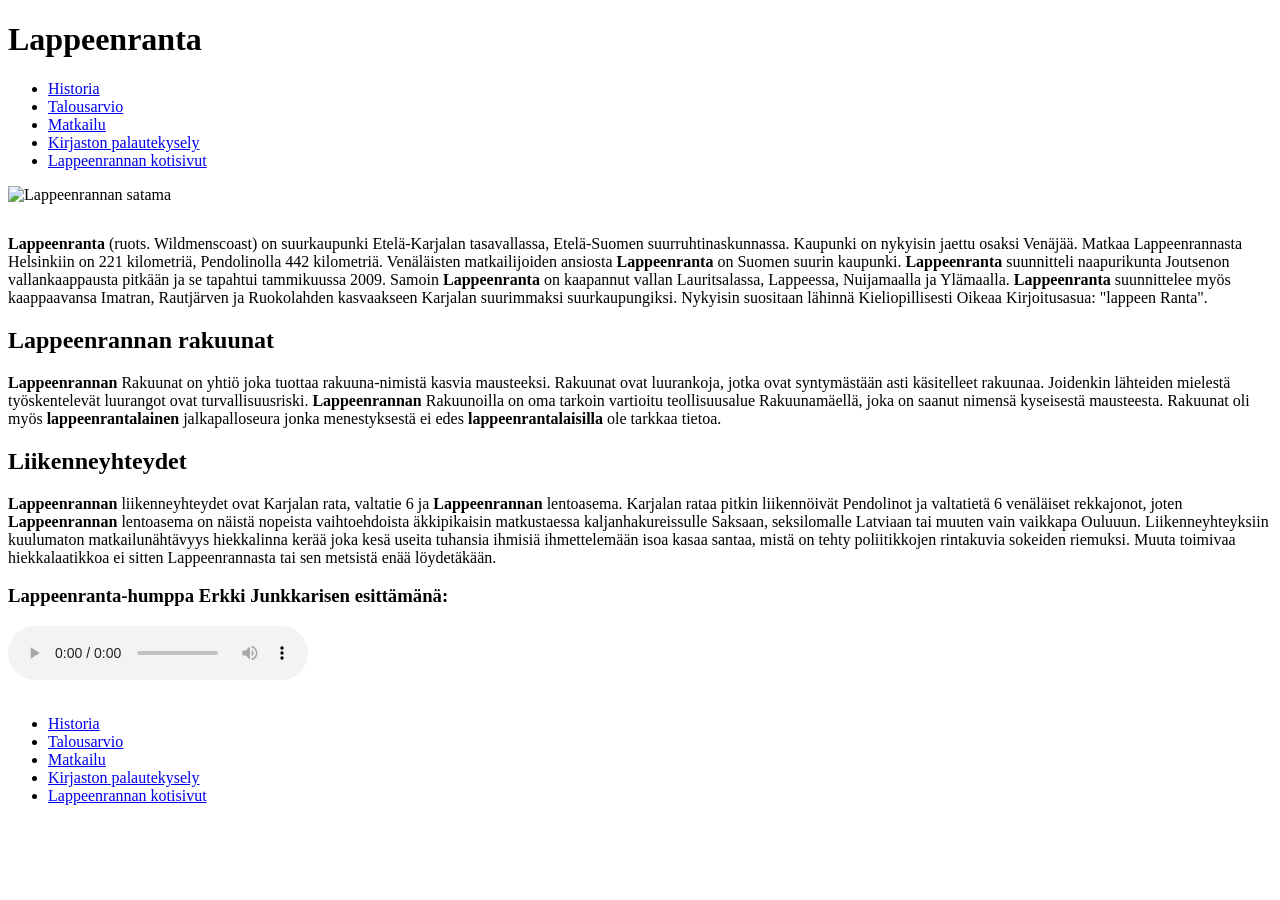
==== index.html @ 51c76dc8 "Add files via upload" ====
<!DOCTYPE html>
<html lang="fi">
<head>
    <meta charset="utf-8">
    <title> Lappeenranta </title>
	<meta name="description" content="Lappeenranta">
	<link rel="stylesheet" href="styles/style.css">
<body>

<header class="headerClass">
	<h1> Lappeenranta </h1>
</header>	

<nav>
	<div class="footerClass">

		<ul class="menu">

				<li><a href="pages/historia.html"> Historia  </a></li>
				<li><a href="pages/talousarvio.html"> Talousarvio </a></li>
				<li><a href="pages/matkailu.html" > Matkailu  </a></li>
				<li><a href="pages/forms.html">Kirjaston palautekysely </a></li>
				<li><a href="https://www.lappeenranta.fi/fi" target="_blank">Lappeenrannan kotisivut </a></li>

		</ul>

	</div>
</nav>

<main>

    <img class="pageimg Container" src="img/lappeenranta.jpg" alt="Lappeenrannan satama">

    <p class="Container" style="padding-top: 15px;">
        <strong>Lappeenranta</strong> (ruots. Wildmenscoast) on suurkaupunki Etelä-Karjalan tasavallassa, Etelä-Suomen suurruhtinaskunnassa. Kaupunki on nykyisin jaettu osaksi Venäjää.
        Matkaa Lappeenrannasta Helsinkiin on 221 kilometriä, Pendolinolla 442 kilometriä. Venäläisten matkailijoiden ansiosta <strong>Lappeenranta</strong> on Suomen suurin kaupunki.
        <strong>Lappeenranta</strong> suunnitteli naapurikunta Joutsenon vallankaappausta pitkään ja se tapahtui tammikuussa 2009. Samoin <strong>Lappeenranta</strong> on kaapannut vallan Lauritsalassa, Lappeessa, Nuijamaalla ja Ylämaalla.
        <strong>Lappeenranta</strong> suunnittelee myös kaappaavansa Imatran, Rautjärven ja Ruokolahden kasvaakseen Karjalan suurimmaksi suurkaupungiksi. Nykyisin suositaan lähinnä Kieliopillisesti Oikeaa Kirjoitusasua: "lappeen Ranta".
    </p>

    <h2> Lappeenrannan rakuunat </h2>

    <p class="Container">
        <strong>Lappeenrannan</strong> Rakuunat on yhtiö joka tuottaa rakuuna-nimistä kasvia mausteeksi. Rakuunat ovat luurankoja, jotka ovat syntymästään asti käsitelleet rakuunaa. Joidenkin lähteiden mielestä työskentelevät luurangot ovat turvallisuusriski. <strong>Lappeenrannan</strong> Rakuunoilla on oma tarkoin vartioitu teollisuusalue Rakuunamäellä, joka on saanut nimensä kyseisestä mausteesta. Rakuunat oli myös <strong>lappeenrantalainen</strong> jalkapalloseura jonka menestyksestä ei edes <strong>lappeenrantalaisilla</strong> ole tarkkaa tietoa.
    </p>

    <h2> Liikenneyhteydet</h2>

    <p class="Container">
        <strong>Lappeenrannan</strong> liikenneyhteydet ovat Karjalan rata, valtatie 6 ja <strong>Lappeenrannan</strong> lentoasema. Karjalan rataa pitkin liikennöivät Pendolinot ja valtatietä 6 venäläiset rekkajonot, joten <strong>Lappeenrannan</strong> lentoasema on näistä nopeista vaihtoehdoista äkkipikaisin matkustaessa kaljanhakureissulle Saksaan, seksilomalle Latviaan tai muuten vain vaikkapa Ouluuun. Liikenneyhteyksiin kuulumaton matkailunähtävyys hiekkalinna kerää joka kesä useita tuhansia ihmisiä ihmettelemään isoa kasaa santaa, mistä on tehty poliitikkojen rintakuvia sokeiden riemuksi. Muuta toimivaa hiekkalaatikkoa ei sitten Lappeenrannasta tai sen metsistä enää löydetäkään.
    </p>

    <h3>Lappeenranta-humppa Erkki Junkkarisen esittämänä:</h3>
	<div style="padding-bottom: 15px;">
    <audio controls class="audio">
        <source src="audio/erkki_junkkarinen_lappeenrantaan.mp3" type="audio/mp3">
    </audio>
	</div>

</main>

<footer>

	<div class="footerClass">

		<ul class="footerMenu">

				<li><a href="pages/historia.html"> Historia  </a></li>
				<li><a href="pages/talousarvio.html"> Talousarvio </a></li>
				<li><a href="pages/matkailu.html" > Matkailu  </a></li>
				<li><a href="pages/forms.html">Kirjaston palautekysely </a></li>
				<li><a href="https://www.lappeenranta.fi/fi" target="_blank">Lappeenrannan kotisivut </a></li>

		</ul>

	</div>

</footer>

</body>

</html>
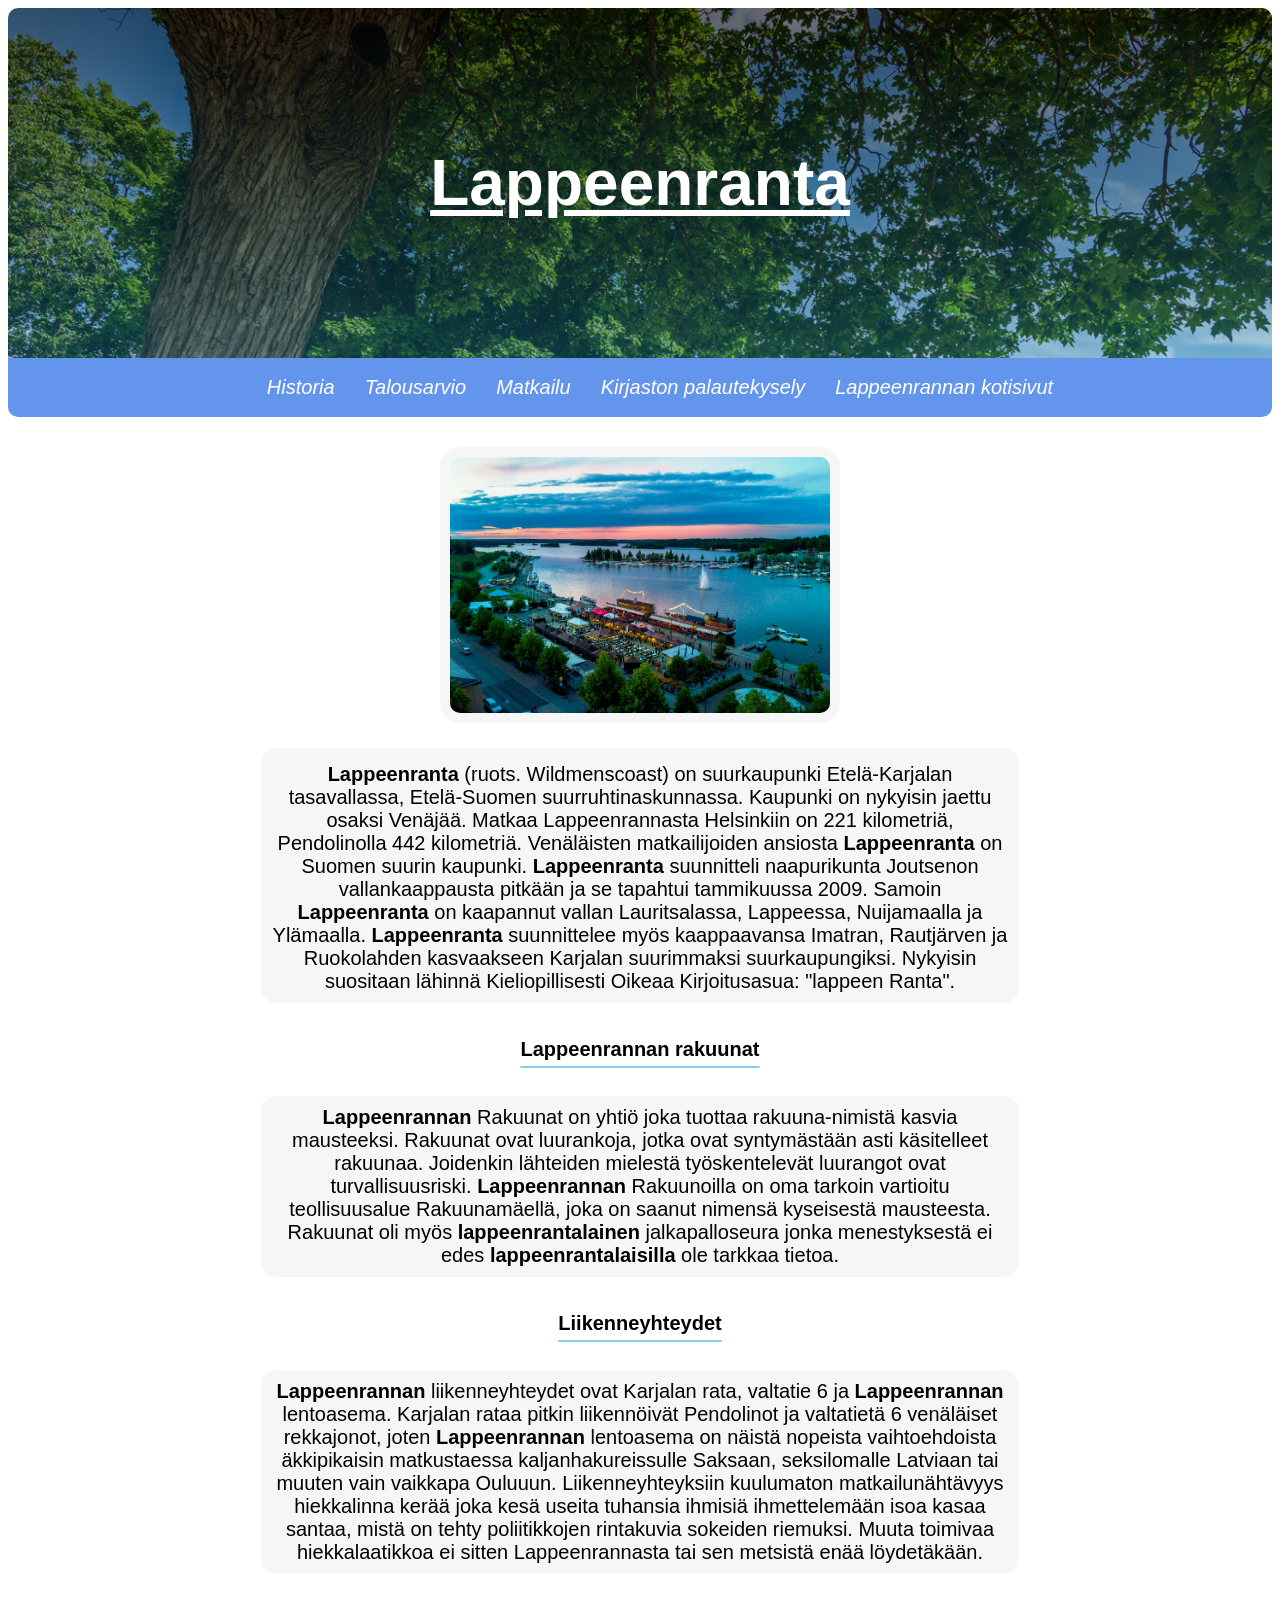
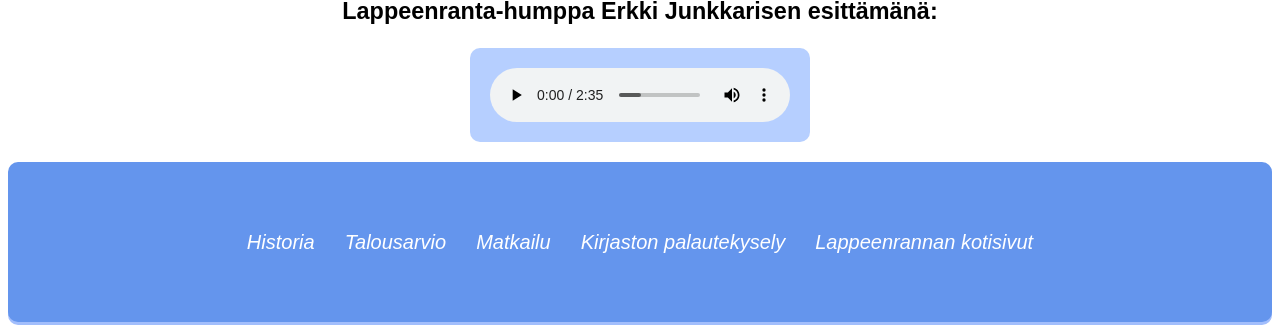
==== commit d2022f5b: "Add cache control meta tag to index.html Added meta tag for cache control in the head section." ====
--- a/index.html
+++ b/index.html
@@ -5,6 +5,8 @@
     <title> Lappeenranta </title>
 	<meta name="description" content="Lappeenranta">
 	<link rel="stylesheet" href="styles/style.css">
+	<meta http-equiv="Cache-control" content="private">
+</head>
 <body>
 
 <header class="headerClass">
@@ -79,4 +81,4 @@
 
 </body>
 
-</html>+</html>
--- a/styles/style.css
+++ b/styles/style.css
@@ -0,0 +1,183 @@
+h2 {
+    text-align: center;
+    font-size: 20px;
+    text-decoration: underline;
+    text-decoration-color: skyblue;
+    text-decoration-thickness: 2px;
+    text-underline-offset: 10px;
+    padding: 15px;
+}
+
+.headerClass {
+    background-image: linear-gradient(rgba(0, 0, 0, 0.5), rgba(26, 155, 206, 0.3)), url("../img/tausta.jpg");
+    background-size: cover;
+    display: flex;
+    justify-content: center;
+    flex-direction: column;
+    text-align: center;
+    padding-bottom: 100px;
+    padding-top: 100px;
+    width: 100%;
+    font-size: 32px;
+    text-decoration: underline;
+    text-underline-offset: 5px;
+    font-family: 'Franklin Gothic Medium', 'Arial Narrow', Arial, sans-serif;
+    color: white;
+    border-top-left-radius: 10px;
+    border-top-right-radius: 10px;
+    max-height: 150px;
+    margin: 0;
+}
+
+nav{
+    background-color: cornflowerblue;
+    border-bottom-left-radius: 10px;
+    border-bottom-right-radius: 10px;
+    padding: 2px;
+    display: flex;
+    justify-content: center;
+    margin: 0;
+}
+.menu{
+    list-style: none;
+    display: flex;
+    flex-wrap: wrap;
+    justify-content: center;
+    gap: 15px 30px;
+}
+
+.menu a{
+    color: white;
+    text-decoration: none;
+    font-size: 20px;
+    font-style: italic;
+    font-family: 'Trebuchet MS', Arial, sans-serif;
+    transition: 0.2s;
+}
+
+.menu a:hover {
+    color: lightgray;
+    text-decoration: underline;
+}
+
+main {
+    padding-top: 30px;
+    text-align: center;
+    font-family: 'Franklin Gothic', 'Arial', Arial, sans-serif;
+    font-size: 20px;
+    margin-left: 20%;
+    margin-right: 20%;
+}
+
+.Container{
+    background-color: rgb(247, 246, 246);
+    border-radius: 15px;
+    padding: 10px;
+}
+
+.pageimg {
+    max-width: 50%;
+    height: auto;
+    justify-content: center;
+    border-radius: 20px;
+}
+
+.listcontainer {
+    max-width: 600px;
+    margin: 60px auto;
+    padding: 20px;
+    text-align: center;
+}
+
+.citylist {
+    list-style: none;
+    font-size: 16px;
+    padding: 0;
+    margin: 0 auto;
+    display: grid;
+    grid-template-columns: repeat(2, auto);
+    justify-content: center;
+    gap: 18px 50px;
+}
+
+.citylist li {
+    margin: 0;
+    padding-left: 20px;
+    position: relative;
+    text-align: left;
+}
+
+.citylist li::before {
+    content: "•";
+    color: cornflowerblue;
+    position: absolute;
+    left: 0;
+    font-size: 18px;
+}
+
+.tableTalous {
+	border-collapse: collapse;
+    max-width: 100%;
+    height: auto;
+    margin-bottom: 60px;
+    margin: auto;
+    border-left: 1px solid gray;
+	border-right: 1px solid gray;
+    text-align: center;
+    padding: 5%;
+}
+
+td {
+	font-style: italic;
+}
+
+.audio{
+    padding: 20px;
+    background-color: rgb(182, 207, 255);
+    border-radius: 10px;
+}
+
+footer {
+    background-color: cornflowerblue;
+    border-radius: 10px;
+    height: 100px;
+    width: auto;
+    box-shadow: 0 3px 0 rgb(162, 190, 252);
+    display: flex;
+    align-items: center;
+    justify-content: center;
+    padding: 30px 20px;
+}
+
+.footerClass {
+    width: 100%;
+    text-align: center;
+}
+
+.footerMenu {
+    list-style: none;
+    padding: 0;
+    margin: 0;
+    display: flex;
+    flex-wrap: wrap;
+    justify-content: center;
+    gap: 15px 30px;
+}
+
+.footerMenu li {
+    margin: 0;
+}
+
+.footerMenu a {
+    color: white;
+    text-decoration: none;
+    font-size: 20px;
+    font-style: italic;
+    font-family: 'Trebuchet MS', Arial, sans-serif;
+    transition: 0.2s;
+}
+
+.footerMenu a:hover {
+    color: lightgray;
+    text-decoration: underline;
+}
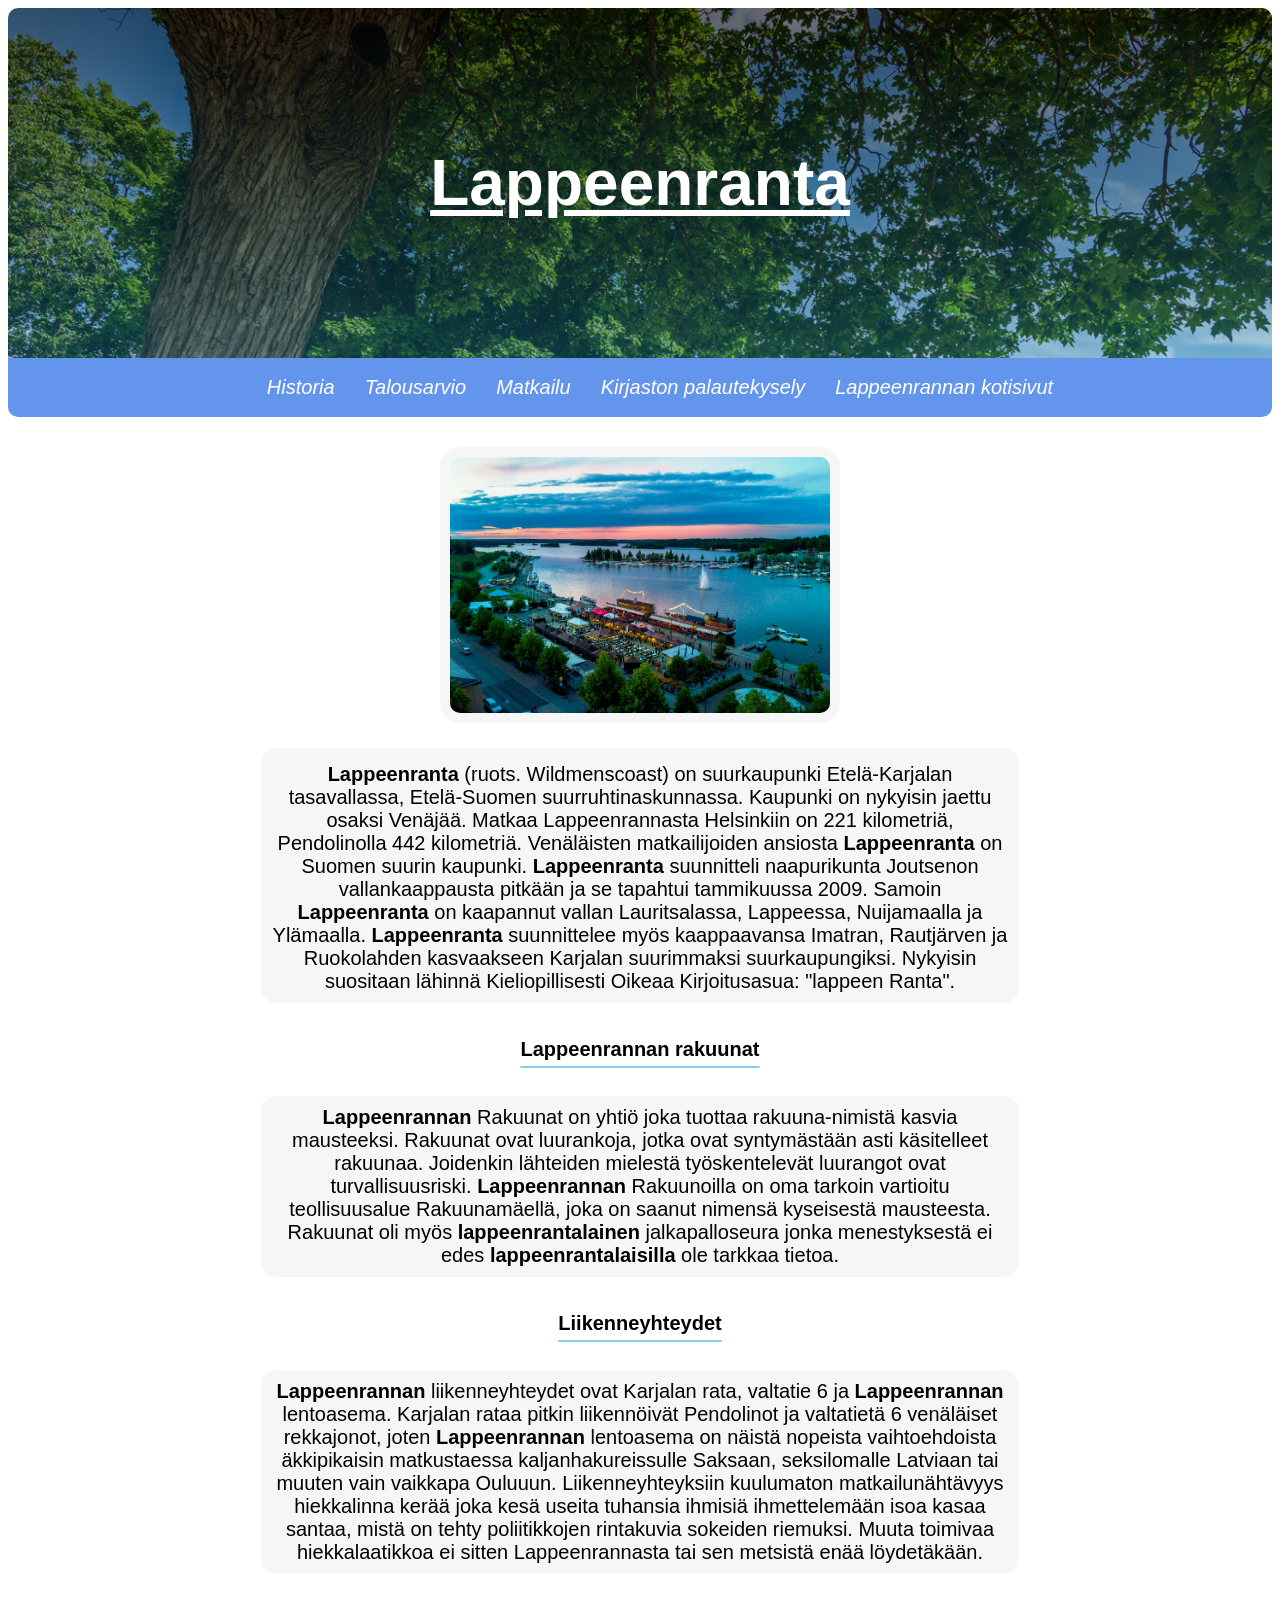
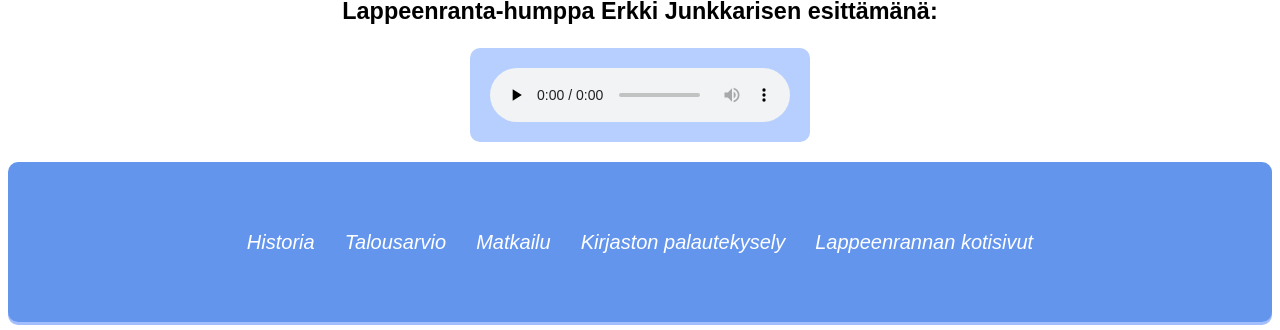
==== commit 992cce55: "Fix HTML formatting and structure" ====
--- a/index.html
+++ b/index.html
@@ -54,7 +54,7 @@
 
     <h3>Lappeenranta-humppa Erkki Junkkarisen esittämänä:</h3>
 	<div style="padding-bottom: 15px;">
-    <audio controls class="audio">
+    <audio controls preload="none" class="audio">
         <source src="audio/erkki_junkkarinen_lappeenrantaan.mp3" type="audio/mp3">
     </audio>
 	</div>
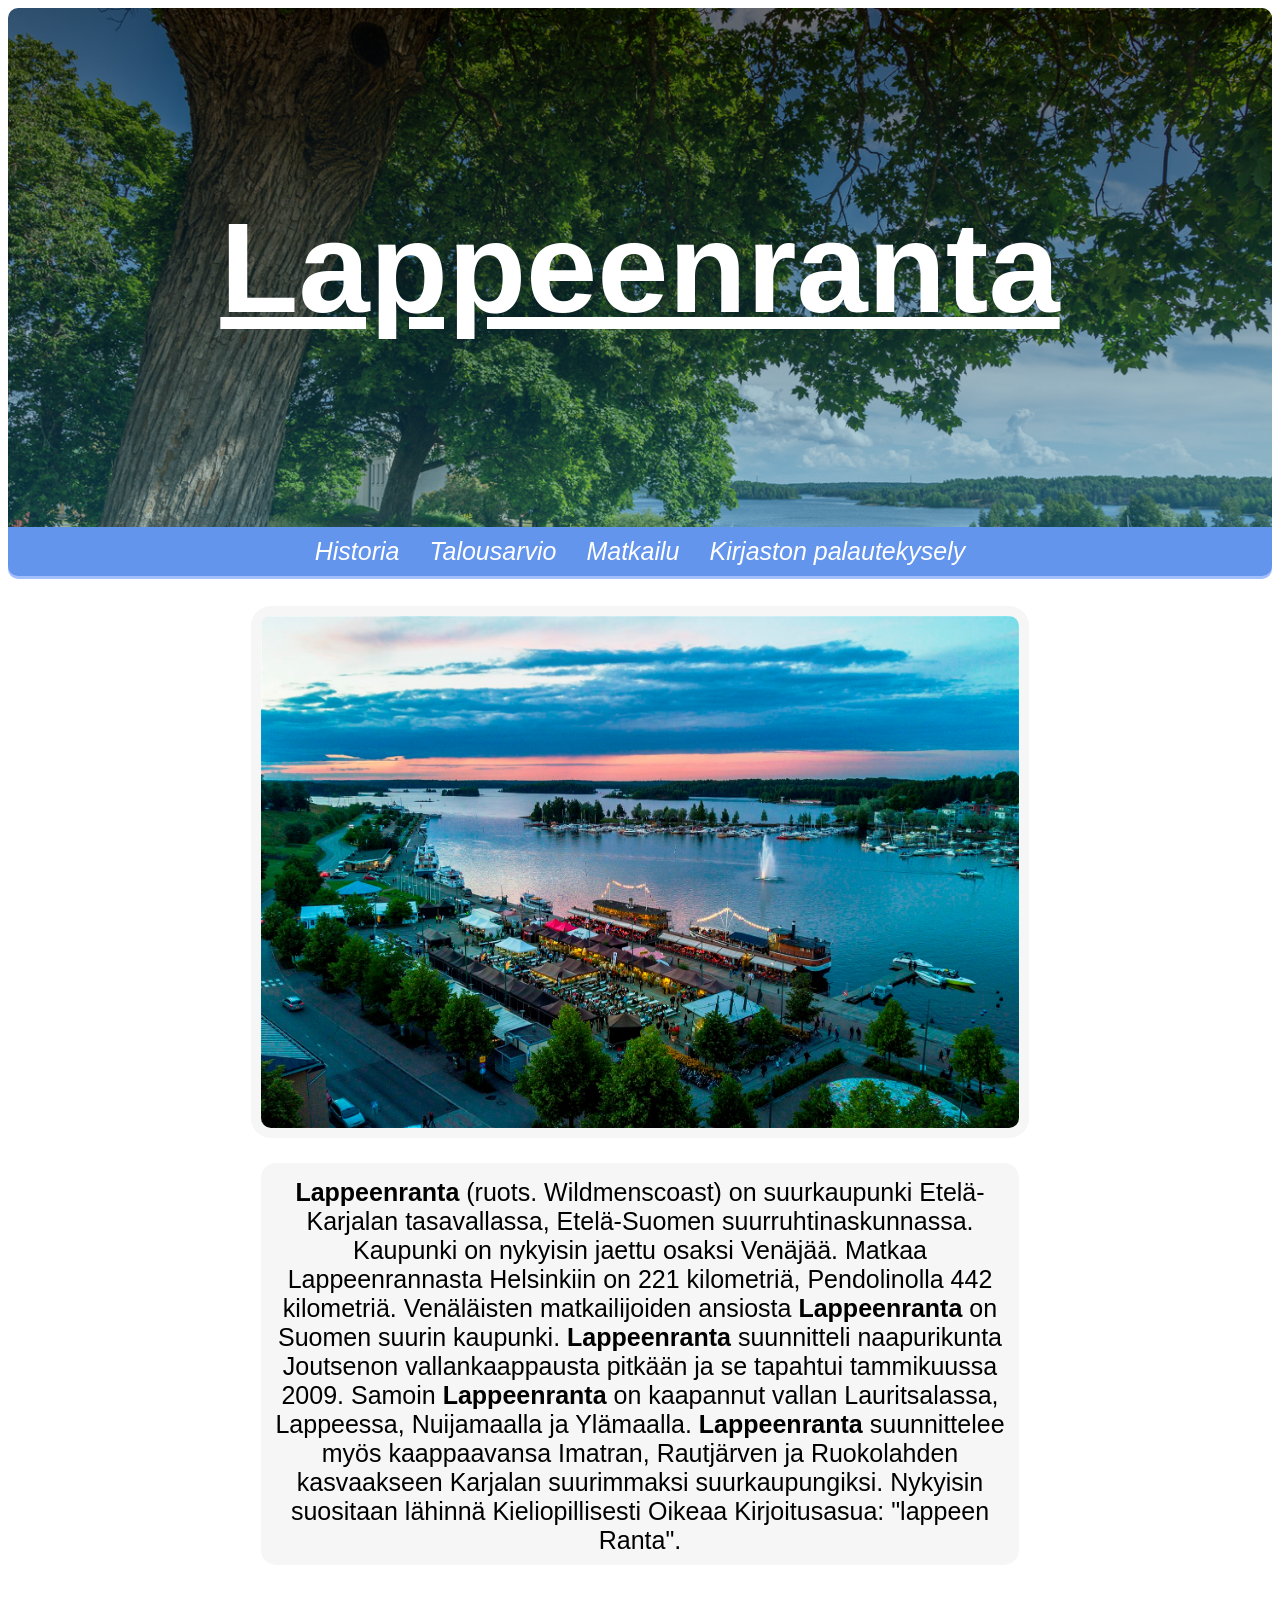
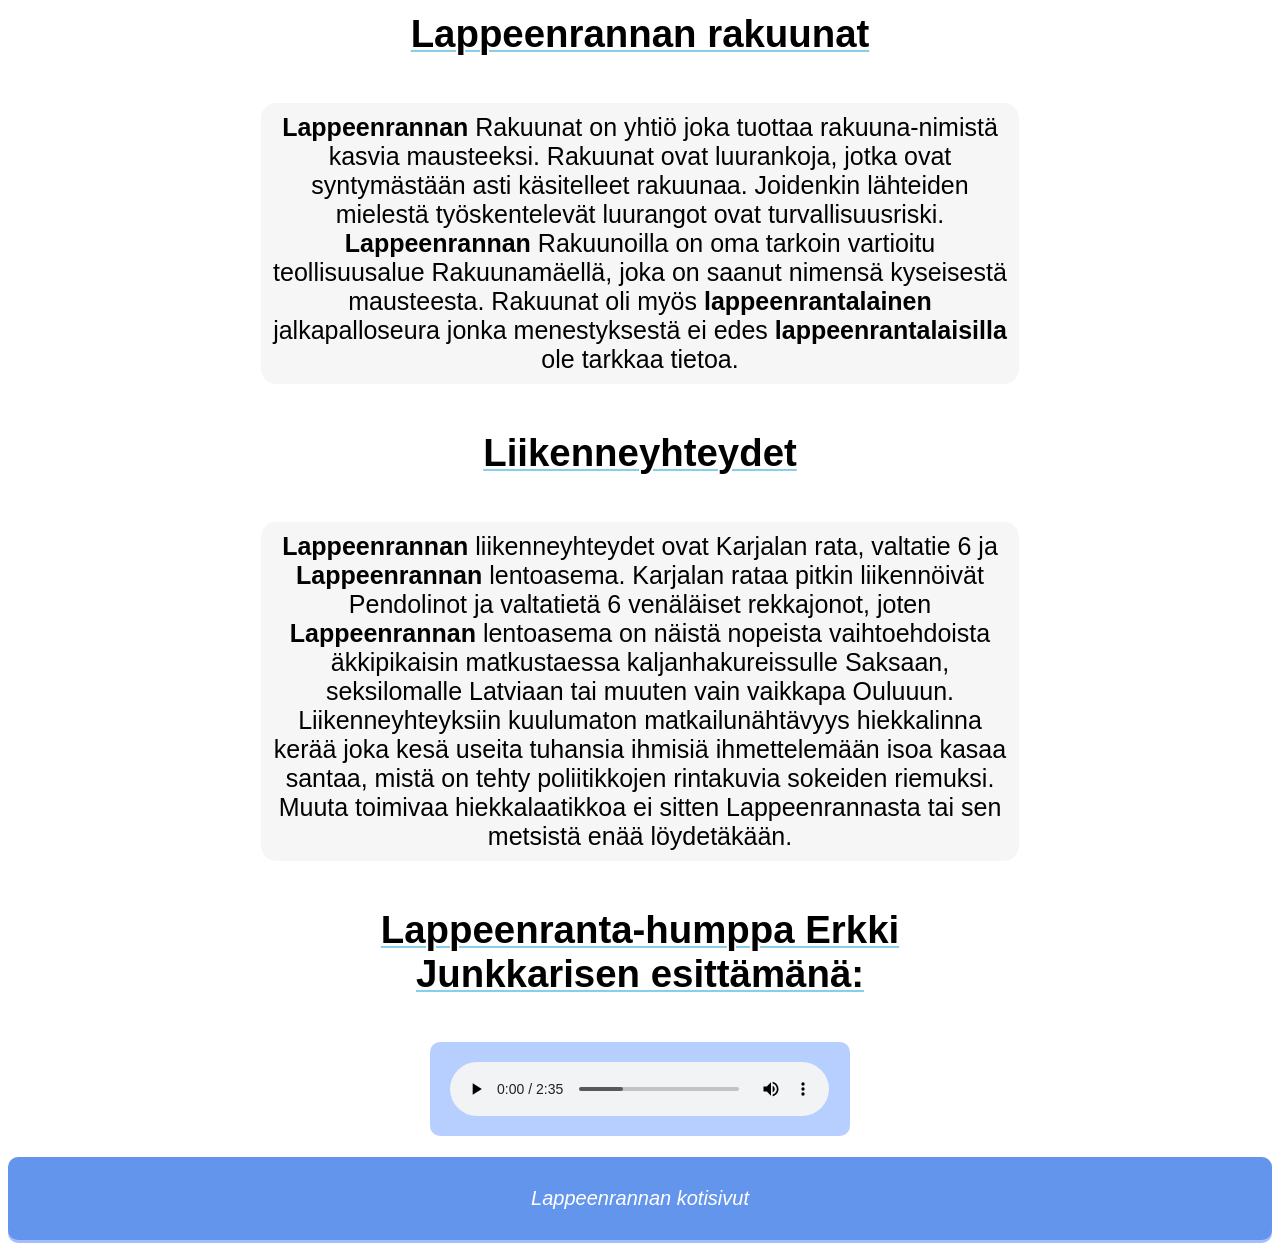
==== commit 91cf3fba: "Add files via upload" ====
--- a/index.html
+++ b/index.html
@@ -2,11 +2,10 @@
 <html lang="fi">
 <head>
     <meta charset="utf-8">
+	<meta name="description" content="Lappeenranta">
+	<meta name="viewport" content="width=device-width, initial-scale=1.0">
+	<link rel="stylesheet" href="styles/style.css">
     <title> Lappeenranta </title>
-	<meta name="description" content="Lappeenranta">
-	<link rel="stylesheet" href="styles/style.css">
-	<meta http-equiv="Cache-control" content="private">
-</head>
 <body>
 
 <header class="headerClass">
@@ -18,11 +17,10 @@
 
 		<ul class="menu">
 
-				<li><a href="pages/historia.html"> Historia  </a></li>
-				<li><a href="pages/talousarvio.html"> Talousarvio </a></li>
-				<li><a href="pages/matkailu.html" > Matkailu  </a></li>
-				<li><a href="pages/forms.html">Kirjaston palautekysely </a></li>
-				<li><a href="https://www.lappeenranta.fi/fi" target="_blank">Lappeenrannan kotisivut </a></li>
+				<li><a href="historia.html"> Historia  </a></li>
+				<li><a href="talousarvio.html"> Talousarvio </a></li>
+				<li><a href="matkailu.html" > Matkailu  </a></li>
+				<li><a href="forms.html">Kirjaston palautekysely </a></li>
 
 		</ul>
 
@@ -30,9 +28,9 @@
 </nav>
 
 <main>
-
+<div class="pageimg">
     <img class="pageimg Container" src="img/lappeenranta.jpg" alt="Lappeenrannan satama">
-
+</div>
     <p class="Container" style="padding-top: 15px;">
         <strong>Lappeenranta</strong> (ruots. Wildmenscoast) on suurkaupunki Etelä-Karjalan tasavallassa, Etelä-Suomen suurruhtinaskunnassa. Kaupunki on nykyisin jaettu osaksi Venäjää.
         Matkaa Lappeenrannasta Helsinkiin on 221 kilometriä, Pendolinolla 442 kilometriä. Venäläisten matkailijoiden ansiosta <strong>Lappeenranta</strong> on Suomen suurin kaupunki.
@@ -52,9 +50,9 @@
         <strong>Lappeenrannan</strong> liikenneyhteydet ovat Karjalan rata, valtatie 6 ja <strong>Lappeenrannan</strong> lentoasema. Karjalan rataa pitkin liikennöivät Pendolinot ja valtatietä 6 venäläiset rekkajonot, joten <strong>Lappeenrannan</strong> lentoasema on näistä nopeista vaihtoehdoista äkkipikaisin matkustaessa kaljanhakureissulle Saksaan, seksilomalle Latviaan tai muuten vain vaikkapa Ouluuun. Liikenneyhteyksiin kuulumaton matkailunähtävyys hiekkalinna kerää joka kesä useita tuhansia ihmisiä ihmettelemään isoa kasaa santaa, mistä on tehty poliitikkojen rintakuvia sokeiden riemuksi. Muuta toimivaa hiekkalaatikkoa ei sitten Lappeenrannasta tai sen metsistä enää löydetäkään.
     </p>
 
-    <h3>Lappeenranta-humppa Erkki Junkkarisen esittämänä:</h3>
+    <h2>Lappeenranta-humppa Erkki Junkkarisen esittämänä:</h2>
 	<div style="padding-bottom: 15px;">
-    <audio controls preload="none" class="audio">
+    <audio controls class="audio">
         <source src="audio/erkki_junkkarinen_lappeenrantaan.mp3" type="audio/mp3">
     </audio>
 	</div>
@@ -62,23 +60,11 @@
 </main>
 
 <footer>
-
-	<div class="footerClass">
-
-		<ul class="footerMenu">
-
-				<li><a href="pages/historia.html"> Historia  </a></li>
-				<li><a href="pages/talousarvio.html"> Talousarvio </a></li>
-				<li><a href="pages/matkailu.html" > Matkailu  </a></li>
-				<li><a href="pages/forms.html">Kirjaston palautekysely </a></li>
-				<li><a href="https://www.lappeenranta.fi/fi" target="_blank">Lappeenrannan kotisivut </a></li>
-
-		</ul>
-
-	</div>
-
+	<ul class="footerMenu">
+		<li><a href="https://www.lappeenranta.fi/fi" target="_blank">Lappeenrannan kotisivut </a></li>
+	</ul>
 </footer>
 
 </body>
 
-</html>
+</html>
--- a/styles/style.css
+++ b/styles/style.css
@@ -1,11 +1,15 @@
 h2 {
     text-align: center;
-    font-size: 20px;
     text-decoration: underline;
     text-decoration-color: skyblue;
     text-decoration-thickness: 2px;
-    text-underline-offset: 10px;
+    text-underline-offset: 3px;
     padding: 15px;
+}
+
+header {
+    width: 100%;
+    height: auto;
 }
 
 .headerClass {
@@ -18,43 +22,46 @@
     padding-bottom: 100px;
     padding-top: 100px;
     width: 100%;
-    font-size: 32px;
     text-decoration: underline;
     text-underline-offset: 5px;
     font-family: 'Franklin Gothic Medium', 'Arial Narrow', Arial, sans-serif;
     color: white;
     border-top-left-radius: 10px;
     border-top-right-radius: 10px;
-    max-height: 150px;
-    margin: 0;
-}
-
-nav{
+    margin: 0;
+}
+
+nav {
     background-color: cornflowerblue;
     border-bottom-left-radius: 10px;
     border-bottom-right-radius: 10px;
-    padding: 2px;
-    display: flex;
-    justify-content: center;
-    margin: 0;
-}
-.menu{
+    display: flex;
+    justify-content: center;
+    box-shadow: 0 3px 0 rgb(162, 190, 252);
+    padding: 10px;
+}
+.menu {
     list-style: none;
+    padding: 0;
+    margin: 0;
     display: flex;
     flex-wrap: wrap;
     justify-content: center;
     gap: 15px 30px;
 }
 
-.menu a{
+.menu a {
     color: white;
     text-decoration: none;
-    font-size: 20px;
     font-style: italic;
     font-family: 'Trebuchet MS', Arial, sans-serif;
     transition: 0.2s;
 }
 
+.menu li {
+    margin: 0;
+}
+
 .menu a:hover {
     color: lightgray;
     text-decoration: underline;
@@ -64,9 +71,6 @@
     padding-top: 30px;
     text-align: center;
     font-family: 'Franklin Gothic', 'Arial', Arial, sans-serif;
-    font-size: 20px;
-    margin-left: 20%;
-    margin-right: 20%;
 }
 
 .Container{
@@ -76,7 +80,9 @@
 }
 
 .pageimg {
-    max-width: 50%;
+    display: flex;
+    align-content: center;
+    width: 100%;
     height: auto;
     justify-content: center;
     border-radius: 20px;
@@ -131,16 +137,10 @@
 	font-style: italic;
 }
 
-.audio{
-    padding: 20px;
-    background-color: rgb(182, 207, 255);
-    border-radius: 10px;
-}
-
 footer {
     background-color: cornflowerblue;
     border-radius: 10px;
-    height: 100px;
+    height: 10%;
     width: auto;
     box-shadow: 0 3px 0 rgb(162, 190, 252);
     display: flex;
@@ -149,7 +149,7 @@
     padding: 30px 20px;
 }
 
-.footerClass {
+.footerMenu {
     width: 100%;
     text-align: center;
 }
@@ -181,3 +181,58 @@
     color: lightgray;
     text-decoration: underline;
 }
+
+@media screen and (min-width: 601px) {
+  .audio {
+    width: 50%;
+    padding: 20px;
+    background-color: rgb(182, 207, 255);
+    border-radius: 10px;
+  }
+
+  main {
+    font-size: 25px;
+    margin-left: 20%;
+    margin-right: 20%;
+  }
+
+  a {
+    font-size: 25px;
+  }
+
+  .headerClass {
+    font-size: 5vw;
+  }
+
+  h2 {
+    font-size: 3vw;
+  }
+}
+
+@media screen and (max-width: 600px) {
+  .audio {
+    width: 80%;
+    padding: 20px;
+    background-color: rgb(182, 207, 255);
+    border-radius: 10px;
+  }
+
+  main {
+    font-size: 5vw;
+    margin-left: 10%;
+    margin-right: 10%;
+  }
+
+  a {
+    font-size: 5vw;
+  }
+
+  .headerClass {
+    font-size: 7vw;
+  }
+
+  h2 {
+    font-size: 6vw;
+  }
+
+}
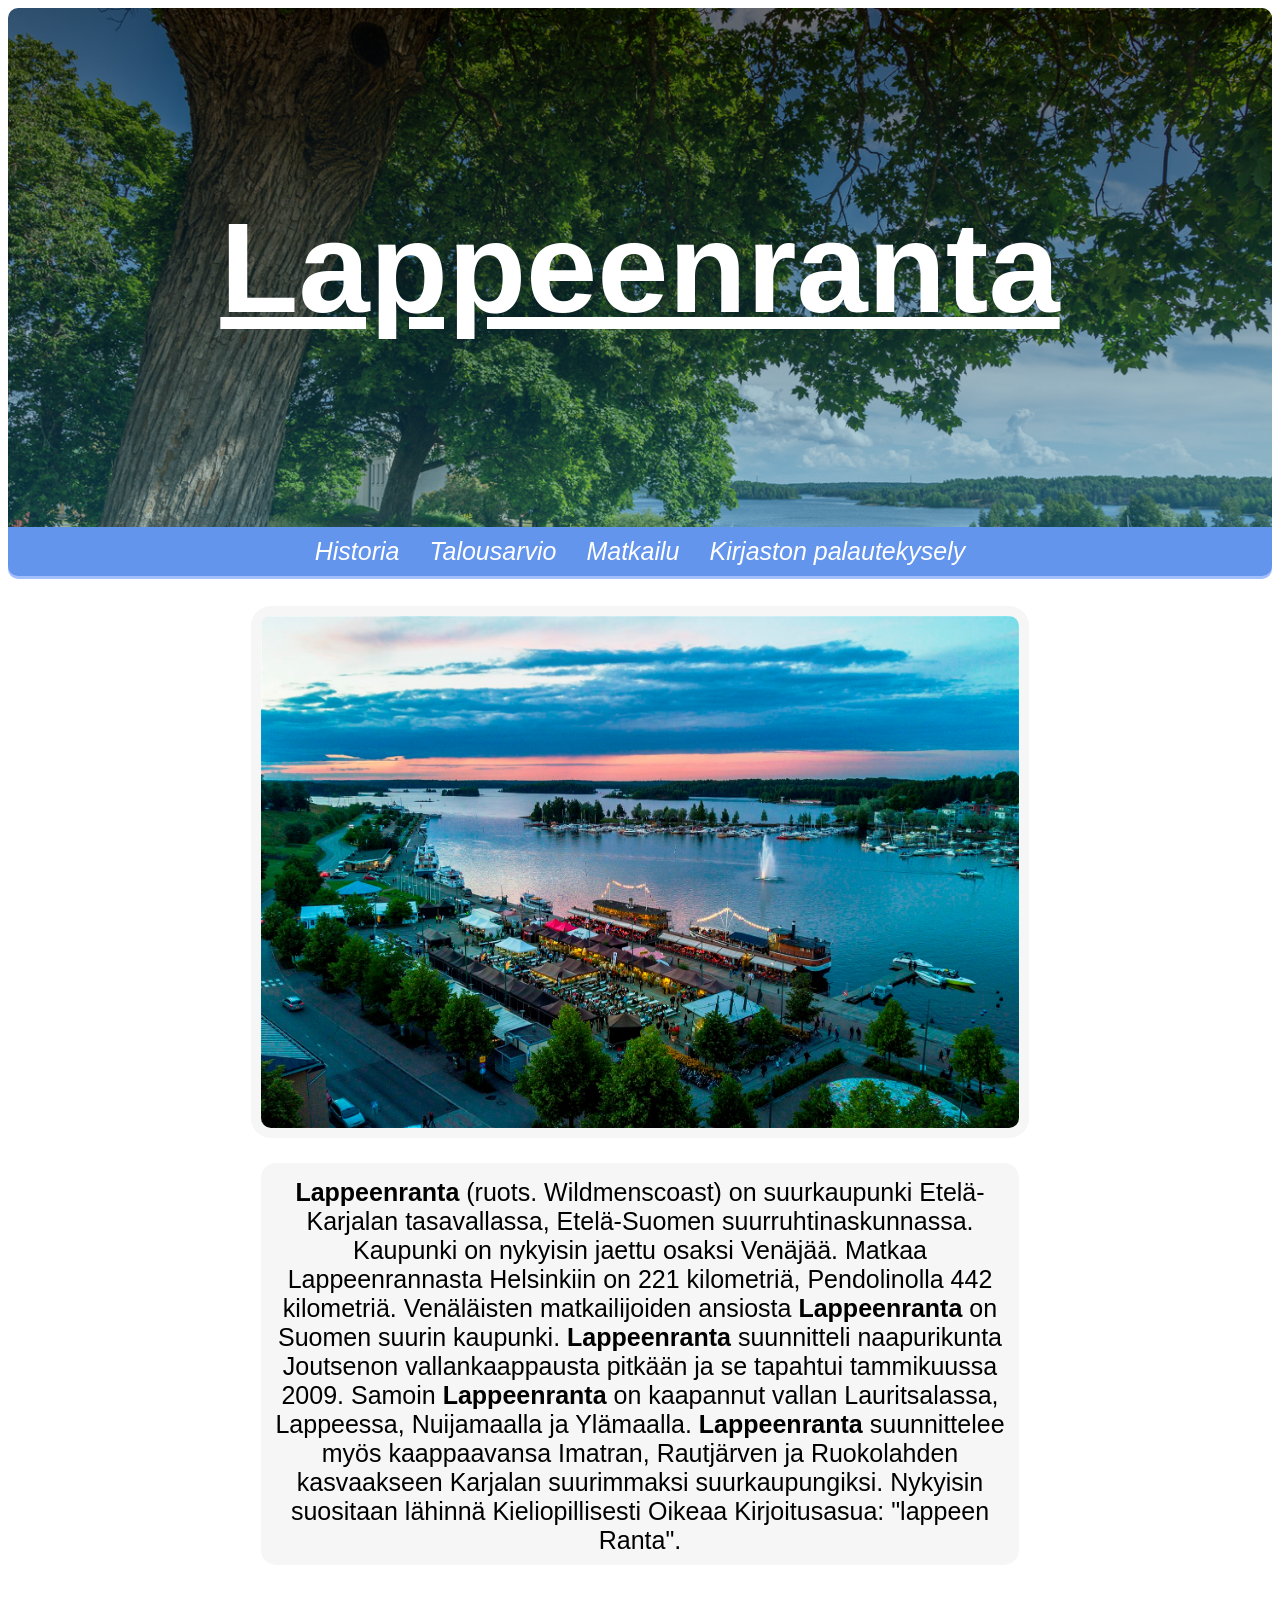
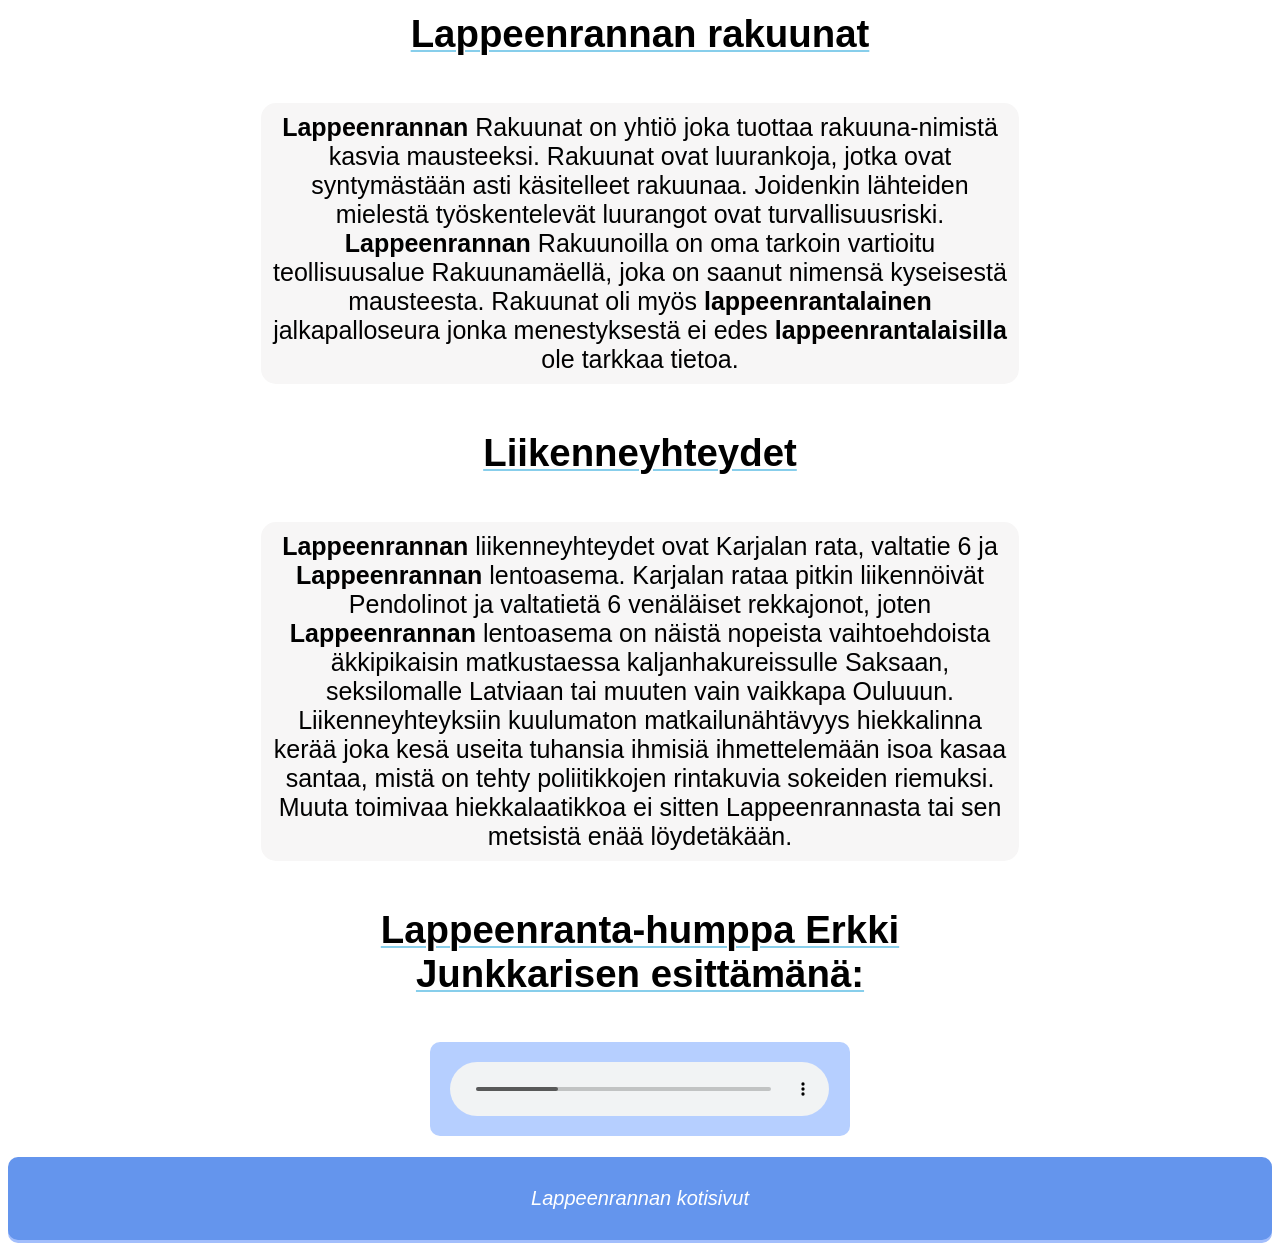
==== commit d6faccf8: "Fix HTML formatting and ensure proper structure" ====
--- a/index.html
+++ b/index.html
@@ -6,6 +6,7 @@
 	<meta name="viewport" content="width=device-width, initial-scale=1.0">
 	<link rel="stylesheet" href="styles/style.css">
     <title> Lappeenranta </title>
+</head>
 <body>
 
 <header class="headerClass">
@@ -67,4 +68,4 @@
 
 </body>
 
-</html>+</html>
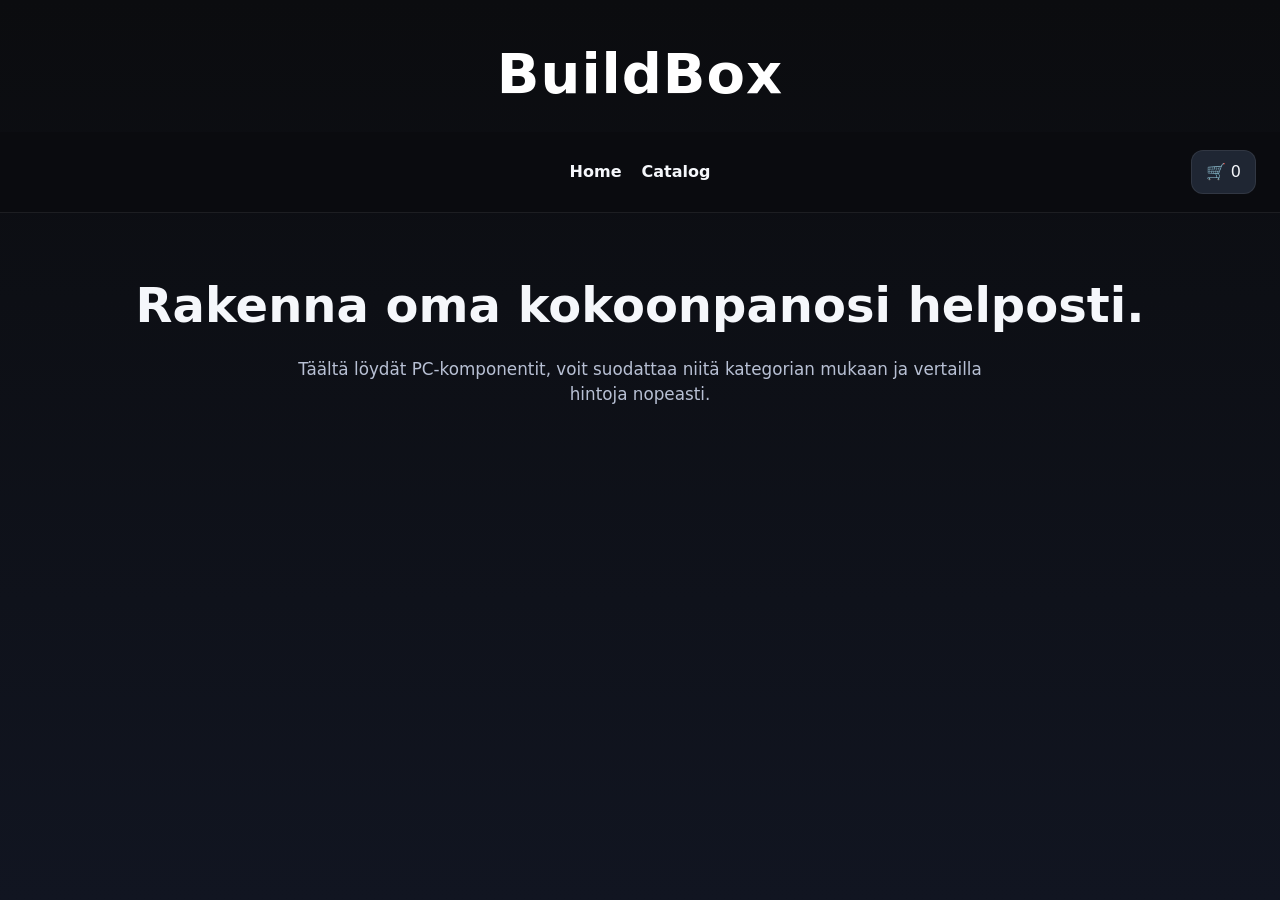
==== commit 58e478b3: "Add files via upload" ====
--- a/index.html
+++ b/index.html
@@ -1,71 +1,13 @@
-<!DOCTYPE html>
-<html lang="fi">
-<head>
-    <meta charset="utf-8">
-	<meta name="description" content="Lappeenranta">
-	<meta name="viewport" content="width=device-width, initial-scale=1.0">
-	<link rel="stylesheet" href="styles/style.css">
-    <title> Lappeenranta </title>
-</head>
-<body>
-
-<header class="headerClass">
-	<h1> Lappeenranta </h1>
-</header>	
-
-<nav>
-	<div class="footerClass">
-
-		<ul class="menu">
-
-				<li><a href="historia.html"> Historia  </a></li>
-				<li><a href="talousarvio.html"> Talousarvio </a></li>
-				<li><a href="matkailu.html" > Matkailu  </a></li>
-				<li><a href="forms.html">Kirjaston palautekysely </a></li>
-
-		</ul>
-
-	</div>
-</nav>
-
-<main>
-<div class="pageimg">
-    <img class="pageimg Container" src="img/lappeenranta.jpg" alt="Lappeenrannan satama">
-</div>
-    <p class="Container" style="padding-top: 15px;">
-        <strong>Lappeenranta</strong> (ruots. Wildmenscoast) on suurkaupunki Etelä-Karjalan tasavallassa, Etelä-Suomen suurruhtinaskunnassa. Kaupunki on nykyisin jaettu osaksi Venäjää.
-        Matkaa Lappeenrannasta Helsinkiin on 221 kilometriä, Pendolinolla 442 kilometriä. Venäläisten matkailijoiden ansiosta <strong>Lappeenranta</strong> on Suomen suurin kaupunki.
-        <strong>Lappeenranta</strong> suunnitteli naapurikunta Joutsenon vallankaappausta pitkään ja se tapahtui tammikuussa 2009. Samoin <strong>Lappeenranta</strong> on kaapannut vallan Lauritsalassa, Lappeessa, Nuijamaalla ja Ylämaalla.
-        <strong>Lappeenranta</strong> suunnittelee myös kaappaavansa Imatran, Rautjärven ja Ruokolahden kasvaakseen Karjalan suurimmaksi suurkaupungiksi. Nykyisin suositaan lähinnä Kieliopillisesti Oikeaa Kirjoitusasua: "lappeen Ranta".
-    </p>
-
-    <h2> Lappeenrannan rakuunat </h2>
-
-    <p class="Container">
-        <strong>Lappeenrannan</strong> Rakuunat on yhtiö joka tuottaa rakuuna-nimistä kasvia mausteeksi. Rakuunat ovat luurankoja, jotka ovat syntymästään asti käsitelleet rakuunaa. Joidenkin lähteiden mielestä työskentelevät luurangot ovat turvallisuusriski. <strong>Lappeenrannan</strong> Rakuunoilla on oma tarkoin vartioitu teollisuusalue Rakuunamäellä, joka on saanut nimensä kyseisestä mausteesta. Rakuunat oli myös <strong>lappeenrantalainen</strong> jalkapalloseura jonka menestyksestä ei edes <strong>lappeenrantalaisilla</strong> ole tarkkaa tietoa.
-    </p>
-
-    <h2> Liikenneyhteydet</h2>
-
-    <p class="Container">
-        <strong>Lappeenrannan</strong> liikenneyhteydet ovat Karjalan rata, valtatie 6 ja <strong>Lappeenrannan</strong> lentoasema. Karjalan rataa pitkin liikennöivät Pendolinot ja valtatietä 6 venäläiset rekkajonot, joten <strong>Lappeenrannan</strong> lentoasema on näistä nopeista vaihtoehdoista äkkipikaisin matkustaessa kaljanhakureissulle Saksaan, seksilomalle Latviaan tai muuten vain vaikkapa Ouluuun. Liikenneyhteyksiin kuulumaton matkailunähtävyys hiekkalinna kerää joka kesä useita tuhansia ihmisiä ihmettelemään isoa kasaa santaa, mistä on tehty poliitikkojen rintakuvia sokeiden riemuksi. Muuta toimivaa hiekkalaatikkoa ei sitten Lappeenrannasta tai sen metsistä enää löydetäkään.
-    </p>
-
-    <h2>Lappeenranta-humppa Erkki Junkkarisen esittämänä:</h2>
-	<div style="padding-bottom: 15px;">
-    <audio controls class="audio">
-        <source src="audio/erkki_junkkarinen_lappeenrantaan.mp3" type="audio/mp3">
-    </audio>
-	</div>
-
-</main>
-
-<footer>
-	<ul class="footerMenu">
-		<li><a href="https://www.lappeenranta.fi/fi" target="_blank">Lappeenrannan kotisivut </a></li>
-	</ul>
-</footer>
-
-</body>
-
-</html>
+<!doctype html>
+<html lang="en">
+  <head>
+    <meta charset="UTF-8" />
+    <meta name="viewport" content="width=device-width, initial-scale=1.0" />
+    <title>my-app</title>
+    <script type="module" crossorigin src="/assets/index-BClkyufd.js"></script>
+    <link rel="stylesheet" crossorigin href="/assets/index-CN3Rrtw6.css">
+  </head>
+  <body>
+    <div id="root"></div>
+  </body>
+</html>
--- a/assets/index-CN3Rrtw6.css
+++ b/assets/index-CN3Rrtw6.css
@@ -0,0 +1 @@
+*{box-sizing:border-box;margin:0;padding:0}:root{--bg:#0b0c0f;--bg-soft:#171c26;--surface:#1f2633;--surface-2:#263042;--text:#f5f7fb;--muted:#b8c0d4;--accent:#5b8cff;--accent-hover:#7aa0ff;--border:#ffffff14;--shadow:0 12px 30px #00000059}html,body,#root{min-height:100%}body{color:var(--text);background:linear-gradient(#0b0c0f 0%,#111521 100%);font-family:Inter,system-ui,Arial,sans-serif;line-height:1.5}a{color:inherit;text-decoration:none}button,input{font:inherit}img{max-width:100%;display:block}.hero{text-align:center;width:100%;padding:32px 24px 16px}.hero h1{color:#fff;letter-spacing:1px;font-size:clamp(2rem,5vw,3.5rem)}nav{z-index:50;-webkit-backdrop-filter:blur(10px);backdrop-filter:blur(10px);border-bottom:1px solid var(--border);background:#0b0c0fe0;grid-template-columns:1fr auto 1fr;align-items:center;width:100%;padding:18px 24px;display:grid;position:sticky;top:0}nav>div:nth-child(2){justify-content:center;align-items:center;gap:20px;display:flex}nav>div:nth-child(3){justify-content:flex-end;align-items:center;display:flex}nav a{color:var(--text);font-weight:600;transition:color .2s}nav a:hover{color:var(--accent-hover)}.cartBtn{border:1px solid var(--border);background:var(--surface);min-width:52px;height:44px;color:var(--text);cursor:pointer;border-radius:12px;padding:0 14px;transition:transform .18s,background .18s}.cartBtn:hover{background:var(--surface-2);transform:translateY(-1px)}main{width:min(1200px,100% - 32px);margin:0 auto}.intro{text-align:center;padding:56px 0}.intro h1{margin-bottom:16px;font-size:clamp(1.8rem,4vw,3rem)}.intro p{max-width:700px;color:var(--muted);margin:0 auto;font-size:1.05rem}.app{padding:24px 0 48px}.controls{gap:18px;margin-bottom:28px;display:grid}.controls input{border:1px solid var(--border);background:var(--surface);width:100%;color:var(--text);border-radius:14px;outline:none;padding:14px 16px}.controls input::placeholder{color:#8e97ab}.controls input:focus{border-color:var(--accent)}.filters{flex-wrap:wrap;gap:10px;display:flex}.filters button{border:1px solid var(--border);background:var(--surface);color:var(--text);cursor:pointer;border-radius:999px;padding:10px 14px;transition:all .2s}.filters button:hover{background:var(--surface-2)}.filters button.active{background:var(--accent);border-color:var(--accent);color:#fff}.card-grid{grid-template-columns:repeat(auto-fit,minmax(min(320px,100%),1fr));gap:22px;display:grid}.card{border:1px solid var(--border);box-shadow:var(--shadow);background:linear-gradient(#171c26 0%,#1d2431 100%);border-radius:22px;overflow:hidden}.order{flex-direction:column;height:100%;display:flex}.mediaColumn{padding:20px 20px 0}.componentImages{background:#ffffff08;border-radius:18px;justify-content:center;align-items:center;min-height:220px;padding:18px;display:flex}.componentImages img{object-fit:contain;max-height:180px}.imagePlaceholder{color:var(--muted);font-size:.95rem}.card-info{flex-direction:column;flex:1;padding:20px;display:flex}.card-info h2{margin-bottom:8px;font-size:1.35rem}.card-info p{color:var(--muted);margin-bottom:10px}.description{color:#d9dfec;gap:6px;display:grid}.description+.description{margin-top:12px}.cardFooter{align-items:center;gap:12px;margin-top:auto;padding-top:18px;display:flex}.cardFooter h3{color:#fff;margin-right:auto;font-size:1.2rem}.cardFooter button,.viewBtn,.backBtn a,.closeBtn,.removeBtn{cursor:pointer;border:none;border-radius:12px;padding:11px 16px;transition:transform .18s,opacity .18s,background .18s}.cardFooter button,.closeBtn{background:var(--accent);color:#fff}.cardFooter button:hover,.closeBtn:hover,.viewBtn:hover,.backBtn a:hover,.removeBtn:hover{transform:translateY(-1px)}.viewBtn{color:#fff;background:#ffffff14}.partPage{padding:24px 0 48px}.detail-card{max-width:950px;margin:0 auto}.detail-card .order{grid-template-columns:1fr 1.2fr;gap:24px;padding:24px;display:grid}.detail-card .componentImages{min-height:320px}.backBtn{justify-content:center;padding:0 0 48px;display:flex}.backBtn a{background:var(--surface);color:#fff;border:1px solid var(--border)}.overlay{z-index:99;background:#0000008c;position:fixed;inset:0}.cartDrawer{z-index:100;border-left:1px solid var(--border);background:#171c26;flex-direction:column;width:min(420px,100%);height:100dvh;padding:20px;display:flex;position:fixed;top:0;right:0;overflow-y:auto;box-shadow:-14px 0 40px #00000073}.cartDrawer h2{margin-bottom:18px;font-size:1.5rem}.cartItems{gap:14px;padding-bottom:96px;display:grid}.cartItem{border:1px solid var(--border);background:#ffffff0a;border-radius:16px;justify-content:space-between;align-items:center;gap:14px;padding:14px;display:flex}.cartItem p:first-child{color:#fff;font-weight:600}.cartItem p:last-child{color:var(--muted);margin-top:4px;font-size:.95rem}.removeBtn{color:#fff;white-space:nowrap;background:#2b3445}.alignBottom{background:linear-gradient(#171c2600,#171c26 28%);justify-content:center;padding-top:14px;display:flex;position:sticky;bottom:0}.closeBtn{width:100%;max-width:220px;height:48px}@media (width<=900px){.detail-card .order{grid-template-columns:1fr}}@media (width<=768px){nav{grid-template-columns:1fr auto;gap:12px}nav>div:first-child{display:none}nav>div:nth-child(2){justify-content:flex-start;gap:14px}main{width:min(100% - 20px,100%)}.hero{padding:24px 14px 10px}.cartDrawer{border-left:none;width:100%}.cardFooter{flex-wrap:wrap}.cardFooter h3{width:100%}}@media (width<=480px){nav{padding:14px 12px}.controls input{padding:12px 14px}.card-info,.mediaColumn{padding:16px}.componentImages{min-height:180px}.cartItem{flex-direction:column;align-items:flex-start}.removeBtn{width:100%}}
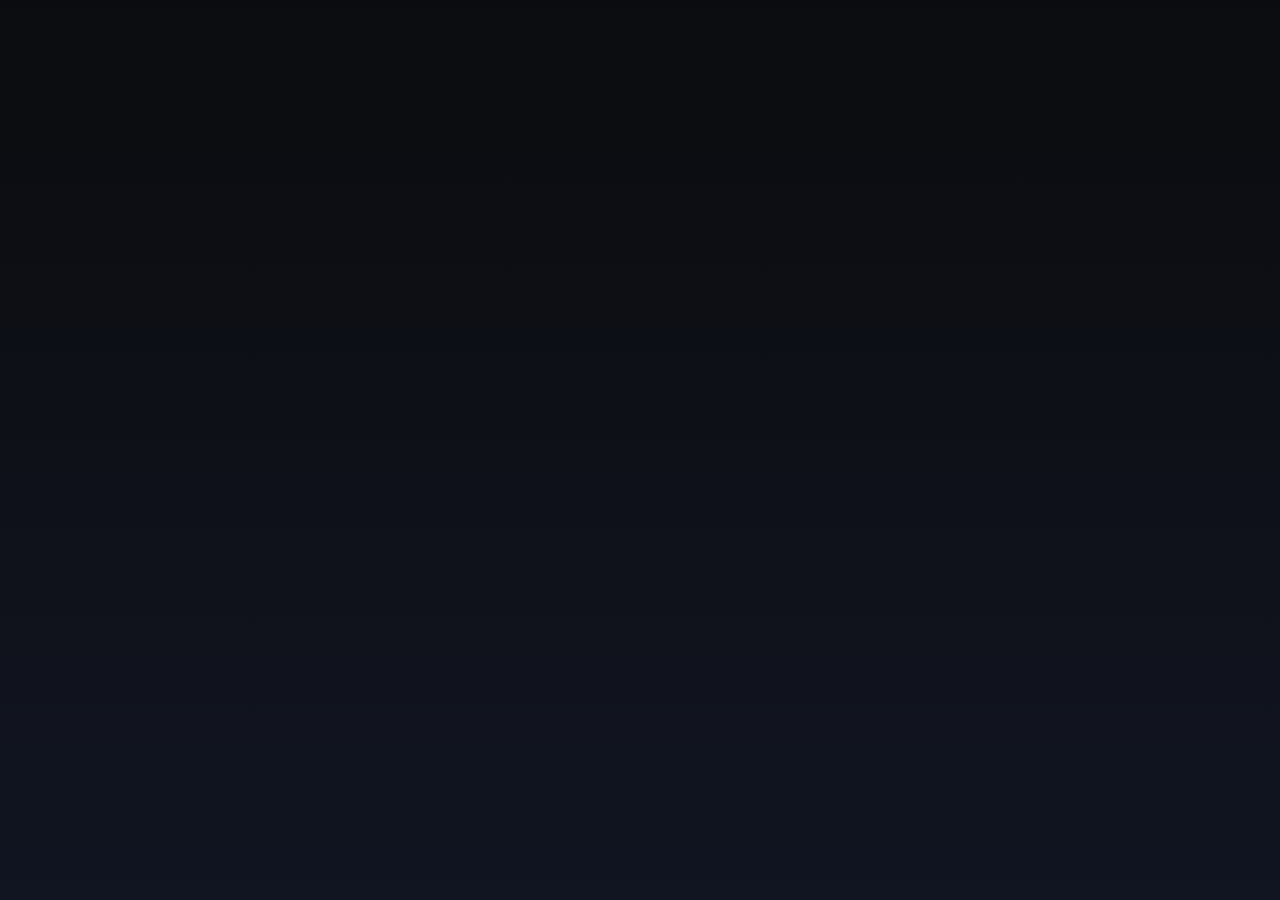
==== commit 91314bf6: "BuildBox project" ====
--- a/index.html
+++ b/index.html
@@ -2,12 +2,13 @@
 <html lang="en">
   <head>
     <meta charset="UTF-8" />
+    <link rel="icon" type="image/svg+xml" href="/favicon.png" />
     <meta name="viewport" content="width=device-width, initial-scale=1.0" />
-    <title>my-app</title>
-    <script type="module" crossorigin src="/assets/index-BClkyufd.js"></script>
-    <link rel="stylesheet" crossorigin href="/assets/index-CN3Rrtw6.css">
+    <title>BuildBox</title>
+    <script type="module" crossorigin src="/assets/index-Dp7OD16M.js"></script>
+    <link rel="stylesheet" crossorigin href="/assets/index-xKfXIVrl.css">
   </head>
   <body>
     <div id="root"></div>
   </body>
-</html>+</html>
--- a/assets/index-xKfXIVrl.css
+++ b/assets/index-xKfXIVrl.css
@@ -0,0 +1 @@
+*{box-sizing:border-box;margin:0;padding:0}:root{--bg:#0b0c0f;--bg-soft:#171c26;--surface:#1f2633;--surface-2:#263042;--text:#f5f7fb;--muted:#b8c0d4;--accent:#5b8cff;--accent-hover:#7aa0ff;--border:#ffffff14;--shadow:0 12px 30px #00000059}html,body,#root{min-height:100%}body{color:var(--text);background:linear-gradient(#0b0c0f 0%,#111521 100%);font-family:Inter,system-ui,Arial,sans-serif;line-height:1.5}a{color:inherit;text-decoration:none}button,input{font:inherit}button{border:none}img{max-width:100%;display:block}.header{text-align:center;justify-content:center;align-items:center;width:100%;padding:32px 24px 16px;display:flex}.titleWrap{display:inline-block;position:relative}.titleWrap h1{text-align:center;color:#fff;letter-spacing:1px;font-size:3rem}.logoImg{width:70px;position:absolute;top:50%;left:100%;transform:translate(12px,-50%)}.interruptBar{background-color:var(--bg);border:1px solid var(--border);border-radius:15px;width:100%;margin-bottom:40px;padding:10px;font-size:24px;box-shadow:0 10px 10px #0006}.introList{word-spacing:1px;align-items:center;list-style:none}.introList li{outline:1px solid var(--muted);background-color:#1d2431;border-radius:15px;justify-content:center;margin-bottom:40px;padding:15px;font-size:20px;box-shadow:0 15px 25px #0006}nav{z-index:50;-webkit-backdrop-filter:blur(10px);backdrop-filter:blur(10px);border-bottom:1px solid var(--border);background:#0b0c0fe0;grid-template-columns:1fr auto 1fr;align-items:center;width:100%;padding:18px 24px;display:grid;position:sticky;top:0}nav>div:nth-child(2){justify-content:center;align-items:center;gap:20px;display:flex}nav>div:nth-child(3){justify-content:flex-end;align-items:center;display:flex}nav a{color:var(--text);font-size:1.5rem}nav a:hover{color:var(--accent-hover)}.cartBtn{border:1px solid var(--border);background:var(--surface);min-width:52px;height:44px;color:var(--text);cursor:pointer;border-radius:12px;padding:0 14px}.cartBtn:hover{background:var(--surface-2)}main{width:min(1200px,100% - 32px);margin:0 auto}.intro{text-align:center;padding:56px 0}.intro h1{margin-bottom:16px;font-size:clamp(1.8rem,4vw,3rem)}.intro p{max-width:700px;margin:10px auto;font-size:1.05rem}.linkToCatalog{background:var(--accent);border:1px solid var(--accent);color:#fff;border-radius:15px;width:auto;margin:40px;padding:20px;font-size:1.3rem;display:inline-flex}.linkToCatalog:hover{background:var(--accent-hover)}.app{padding:24px 0 48px}.controls{gap:18px;margin-bottom:28px;display:grid}.controls input{border:1px solid var(--border);background:var(--surface);width:100%;color:var(--text);border-radius:14px;outline:none;padding:14px 16px}.controls input::placeholder{color:#8e97ab}.controls input:focus{border-color:var(--accent)}.filters{flex-wrap:wrap;gap:10px;display:flex}.filters button{border:1px solid var(--border);background:var(--surface);color:var(--text);cursor:pointer;border-radius:999px;padding:10px 14px}.filters button:hover{background:var(--surface-2)}.filters button.active{background:var(--accent);border-color:var(--accent);color:#fff}.cardGrid{grid-template-columns:repeat(auto-fit,minmax(min(320px,100%),1fr));gap:22px;margin-bottom:40px;display:grid}.card{border:1px solid var(--border);box-shadow:var(--shadow);background:linear-gradient(#171c26 0%,#1d2431 100%);border-radius:22px;flex-direction:column;padding:20px;display:flex;overflow:hidden}.order{flex-direction:column;height:100%;display:flex}.mediaColumn{padding:0}.componentImages{background:#ffffff08;border-radius:18px;justify-content:center;align-items:center;min-height:220px;padding:18px;display:flex}.componentImages img{object-fit:contain;max-height:180px}.imagePlaceholder{color:var(--muted);font-size:.95rem}.cardInfo{color:#fff;flex-direction:column;flex:1;padding-top:20px;display:flex}.cardInfo h2{color:#fff;margin-bottom:8px;font-size:1.35rem}.cardInfo p{color:var(--muted);margin-bottom:10px}.description{color:#d9dfec;gap:6px;display:grid}.description p{margin:0}.cardFooter{align-items:center;gap:12px;margin-top:auto;padding-top:18px;display:flex}.cardFooter h3{color:#fff;margin-right:auto;font-size:1.2rem}.cardFooter button,.viewBtn,.backBtn a,.closeBtn,.removeBtn{cursor:pointer;color:#fff;border-radius:12px;padding:11px 16px}.cardFooter button,.closeBtn{background:var(--accent)}.cardFooter button:hover,.closeBtn:hover{background:var(--accent-hover)}.viewBtn{background:#ffffff14}.viewBtn:hover{background:var(--surface-2)}.partPage{padding:24px 0 48px}.detail-card{max-width:950px;margin:0 auto}.detail-card .order{grid-template-columns:1fr 1.2fr;gap:24px;padding:24px;display:grid}.detail-card .componentImages{min-height:320px}.backBtn{justify-content:center;padding:2% 0 48px;font-size:1.2rem;display:flex}.backBtn a{background:var(--surface);color:#fff;border:1px solid var(--border)}.backBtn a:hover{background:var(--surface-2)}.overlay{z-index:99;background:#0000008c;position:fixed;inset:0}.cartDrawer{z-index:100;border-left:1px solid var(--border);background:linear-gradient(#171c26 0%,#131926 100%);flex-direction:column;width:min(420px,100%);height:100dvh;display:flex;position:fixed;top:0;right:0;overflow:hidden;box-shadow:-14px 0 40px #00000073}.cartHeader{border-bottom:1px solid var(--border);background:#ffffff05;flex-shrink:0;justify-content:space-between;align-items:center;padding:22px 20px;display:flex}.cartHeader h2{color:#fff;font-size:1.5rem}.iconCloseBtn{color:#fff;cursor:pointer;background:#ffffff0f;border-radius:12px;width:42px;height:42px}.iconCloseBtn:hover{background:#ffffff1f}.cartBody{flex:1;min-height:0;padding:20px;overflow-y:auto}.cartItems{gap:14px;display:grid}.cartItem{border:1px solid var(--border);background:#ffffff0a;border-radius:16px;justify-content:space-between;align-items:center;gap:14px;padding:14px;display:flex}.cartItem p:first-child{color:#fff;font-weight:600}.cartItem p:last-child{color:var(--muted);margin-top:4px;font-size:.95rem}.cartEmpty{text-align:center;min-height:260px;color:var(--muted);place-content:center;padding:24px;display:grid}.cartEmpty h3{color:#fff;margin-bottom:10px;font-size:1.3rem}.cartEmpty p{max-width:28ch;line-height:1.6}.cartFooter{border-top:1px solid var(--border);background:#171c26;flex-direction:column;flex-shrink:0;gap:16px;padding:18px 20px 22px;display:flex}.cartTotal{color:#fff;justify-content:space-between;align-items:center;font-size:1.1rem;display:flex}.cartTotal span{color:var(--muted)}.cartTotal strong{color:#fff;font-size:1.6rem}.closeBtn{background:var(--accent);color:#fff;cursor:pointer;border-radius:14px;width:100%;height:48px}.closeBtn:hover{background:var(--accent-hover)}.removeBtn{white-space:nowrap;background:#2b3445}.removeBtn:hover{background:#364158}@media (width<=768px){.cartDrawer{border-left:none;width:100%}.cartItem{flex-direction:column;align-items:flex-start}.removeBtn{width:100%}}footer{text-align:center;background-color:#0b0c0f;width:100%;padding:3rem;font-size:1.6rem;transition:all .2s}.navLinks:hover,footer a:hover{color:#5b8cff}.navLinks a,.footerLinks a{gap:15px;padding:15px;font-size:1.5rem;transition:all .2s}.footerTitle h3{margin-bottom:25px}button:focus-visible,a:focus-visible,input:focus-visible{outline:2px solid var(--accent-hover);outline-offset:3px}@media (width<=900px){.detail-card .order{grid-template-columns:1fr}}@media (width<=768px){nav{grid-template-columns:1fr auto;gap:12px}nav>div:first-child{display:none}nav>div:nth-child(2){justify-content:flex-start;gap:14px}main{width:min(100% - 20px,100%)}.header{padding:24px 14px 10px}.cartDrawer{border-left:none;width:100%}.cardFooter{flex-wrap:wrap}.cardFooter h3{width:100%}}@media (width<=480px){nav{padding:14px 12px}.controls input{padding:12px 14px}.cardInfo,.mediaColumn{padding:16px 0 0}.componentImages{min-height:180px}.cartItem{flex-direction:column;align-items:flex-start}.removeBtn{width:100%}}
